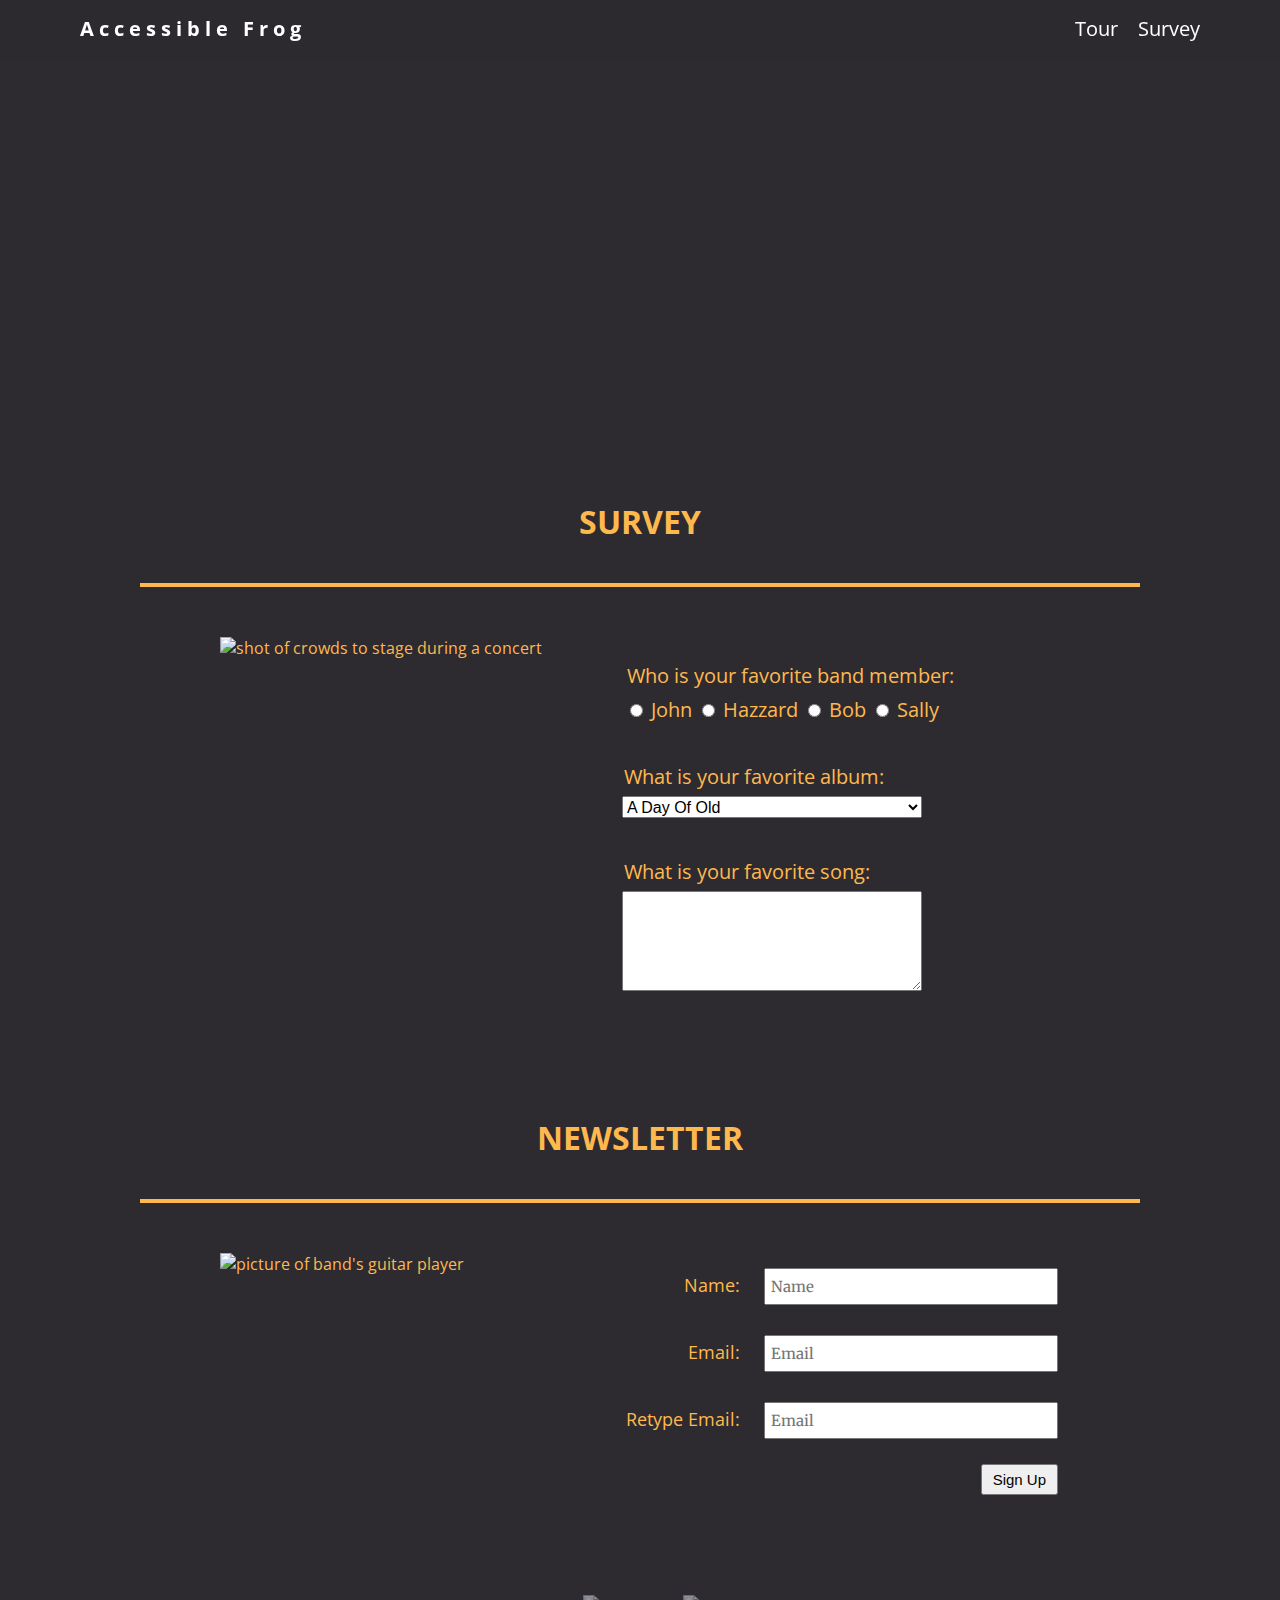
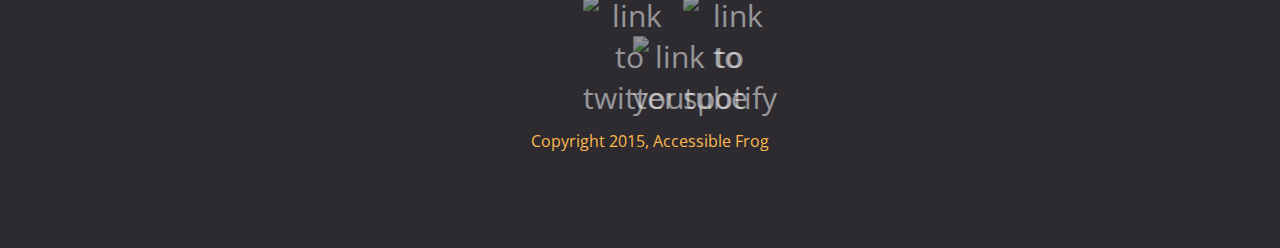
==== survey.html @ 11d21b32 "first draft" ====
<!doctype html>
<html lang="en">
  <head>
    <meta charset="utf-8">
    <link href="css/styles.css" rel="stylesheet" type="text/css" />
    <link href="css/survey.css" rel="stylesheet" type="text/css" />
    <meta name="viewport" content="width=device-width, initial-scale=1, maximum-scale=1, user-scalable=0"/>
    <link href='https://fonts.googleapis.com/css?family=Open+Sans:400,300,600' rel='stylesheet' type='text/css'>
    <link href="https://fonts.googleapis.com/css?family=Merriweather" rel="stylesheet">
    <title>Accessible Frog</title>
  </head>

  <body>
    <div class="main-nav">
      <ul class="nav">
        <li class="name"><a href="index.html">Accessible Frog</a></li>
        <li><a href="tour.html">Tour</a></li>
        <li><a href="#">Survey</a></li>
      </ul>
    </div>

    <header>
    </header>

    <main>
      <h1 class= "heading">Survey</h1>
      <div class="card">
        <div class="flex">
          <img class="photo" src= "img/concert01.jpg" alt="shot of crowds to stage during a concert">
          <div class="container">
            <form class ="survey">
	            <fieldset id="radio">
					<legend>Who is your favorite band member:</legend>
					<input type="radio" name="res" value="John"> John
					<input type="radio" name="res" value="Hazzard"> Hazzard
					<input type="radio" name="res" value="Bob"> Bob
					<input type="radio" name="res" value="Sally"> Sally
				</fieldset>
				<fieldset id="select">
					<legend>What is your favorite album:</legend>
						<select id="albums" name="select">
							<option value="1">Party For An Angel</option>
							<option value="2">A Day Of Old</option>
							<option value="3">Finding My Shadow</option>
							<option value="4">Diamond Fireworks</option>
							<option value="5">Enjoy Your Desire</option>
							<option value="6">This Is For You</option>
							<option value="7">Music Of My Life</option>
							<option value="8">Song For Yesterday</option>
							<option value="9">Heroic Forever</option>
							<option value="10">Midnight Fires</option>
							<option value="11">Street Of The Rider</option>
						</select>
			  	</fieldset>
			  	<fieldset>
	              <legend>What is your favorite song:</legend>
	              <textarea></textarea>
			  	</fieldset>
            </form>
          </div>
        </div>
      </div>
      <h1 class= "heading">Newsletter</h1>
      <div class="card">
        <div class="flex">
          <img class="photo" src= "img/the_band.jpg" alt="picture of band's guitar player">
            <div class="container">
              <form class="newsletter">
				<div class="label-container">
					<label for="name">Name:</label>
					<input id="name" type ="text" name="textfield" placeholder="Name"><br>
				</div>
				
				<div class="label-container">
					<label for="email">Email:</label>
					<input id="email" type ="email" aria-describedby="email-control" name="textfield" placeholder="Email"><br>
				</div>
				
				<div class="label-container">
					<label for="re-email">Retype Email:</label>
					<input id="re-email" type ="email" name="textfield" placeholder="Email"><br>
				</div>
				
				<div id="sign-up-btn">
					<button type="submit">Sign Up</button>
				</div>
              </form>
            </div>
        </div>
      </div>
    </main>

    <footer>
      <ul>
        <li><a href="#" class="social twitter"><img src= "img/twitter-32.png" alt="link to twitter"></a></li>
        <li><a href="#" class="social youtube"><img src= "img/youtube-32.png" alt="link to youtube"></a></li>
        <li><a href="#" class="social spotify"><img src= "img/spotify-32.png" alt="link to spotify"></a></li>
      </ul>
      <p class="copyright">Copyright 2015, Accessible Frog</p>
    </footer>
    	<script src="https://ajax.googleapis.com/ajax/libs/jquery/3.1.0/jquery.min.js"></script>
    	<script src="js/order.js"></script>
  </body>
</html>
---- css/styles.css ----
/* Global Layout Set-up */
* {
  box-sizing: border-box;
}

body {
  margin: 0;
  padding: 0;
  text-align: center;
  font-family: 'Open Sans', sans-serif;
  color: #ffb84d;
  background: #2d2b30;
}

/* Link Styles */

a {
  text-decoration: none;
  color: #fff;
}

a:hover {
  color: #ffb84d;
}

/* Section Styles */

.main-nav {
  width: 100%;
  background: rgba(45, 43, 48, 0.8);
  min-height: 30px;
  padding: 10px;
  position: fixed;
  text-align: center;
}

.nav {
  display: flex;
  justify-content: space-around;
  /* font-weight: 700; */ /* world too thick, hard to read */
  list-style-type: none;
  margin: 0 auto;
  padding: 0;
}

.nav .name {
  display: block;
  margin-right: auto;
  color: white;
  letter-spacing: 5px;
  font-weight: bold;
}

.nav li {
  padding: 5px 10px 10px 10px;
}

.nav a {
  transition: all .5s;
  font-size: 20px; /* bigger font size for better legibility on title nav */
}

.nav a:hover {
  color: #ffb84d;
}

header {
  text-align: center;
  background: url('../img/concert02_no_text.jpg') no-repeat top center ; 
  background-size: cover;
  padding-top: 60px;
  height: 350px;
}
.main-bg-text-container {
	margin-top: 20px;
}
#bg-text-one {
	color: #000;
	font-size:70px;
}
#bg-text-two {
	color: red;
	text-shadow: 1px 1px red;
	font-size:40px;
}


.tag {
  color: black;
  padding: 10px;
  letter-spacing: 5px;
}

.name{
  font-weight: 300;
}

header .name{
  font-size: 3em;
}
.tagline {
  font-weight: 600;
  padding: 20px;
  text-transform: uppercase;
  color: #781125
}

.card {
  margin: 30px;
  padding: 20px 40px 40px;
  text-align: left;
  border-top: 4px solid #ffb84d; /* orignal color #781125 too dark for contract */
  clear: both;
}
.card:hover {
  border-color: #ffbe19;
}


.photo{
  display: block;
  width: 200px;
  height: 0%;
  margin: 0 auto;
}

.information{
  width: 100%;
  text-align: center;
  /*display: inline-block;
  position: absolute;*/
}

.heading{
  font-size: 2em;
  text-transform: uppercase;
  color: #ffb84d; 
  margin-top: 10px;
}

/* Footer styles */

footer {
  width: 100%;
  min-height: 30px;
  padding: 20px 0 40px 20px;
}

footer .copyright {
  top: -8px;
  font-size: .75em;
}

footer ul {
  list-style-type: none;
  margin: 0;
  padding: 0;
}

footer ul li {
  display: inline-block;
}
img {
  width: 40px;
  height: 40px;
}
a.social:hover {
  opacity: 1;
}
/* Social links */
a.social {
  display: inline-block;
  margin-left: 5px;
  font-size: 30px;
  background-repeat: no-repeat;
  width: 40px;
  height: 40px;
  background-size: 30px 30px;
  opacity: .5;
  transition: all .5s;
}
/*
a.twitter {
  background-image: url(../img/twitter-32.png);
}

a.youtube {
  background-image: url(../img/youtube-32.png);
}

a.spotify {
  background-image: url(../img/spotify-32.png);
}

a.social:hover {
  opacity: 1;
}
.clearfix {
  clear: both;
} */
/* Styles for larger screens */
@media screen and (min-width: 840px) {

  .flex {
    display: -ms-flexbox;      /* TWEENER - IE 10 */
    display: flex;
    max-width: 1200px;
    -ms-flex-pack: distribute;
  }

  header {
    min-height: 470px;
  }

  .nav {
    max-width: 1200px;
    padding: 0 30px;
  }


  main {
    padding-top: 20px;
  }

  main p {
    line-height: 1.6em;
  }
  
  .card{
    margin: 40px auto;
    padding: 20px 40px 40px;
    width: 80%;
    max-width: 1000px;
  }

  .photo{
    width: 30%;
    margin: 20px 30px;
  }

  .information{
    text-align: left;
  }

  footer {
    font-size: 1.3em;
    max-width: 1200px;
    margin: 40px auto;
  }
}

@media screen and (max-width: 839px) {
	.main-bg-text-container {
	margin-top: 20px;
	}
	#bg-text-one {
		color: #000;
		font-size: 50px;
	}
	#bg-text-two {
		color: red;
		text-shadow: 1px 1px red;
		font-size: 30px;
	}
	p {
		font-size: 20px;
	}
	h3 {
		font-size: 20px;
	}
}
---- css/survey.css ----
/* Survey page styles */

.photo{
  width: 60%;
  padding: 10px;
}
form {
  margin: 0 auto;
  padding-top: 30px;
  text-align: left;
  display: inline-block;
}
fieldset { 
    display: block;
    margin-left: 2px;
    margin-right: 2px;
    padding-top: 0.35em;
    padding-bottom: 40px;
    padding-left: 0.75em;
    padding-right: 0.75em;
    border: none;
}
#albums {
	width: 300px;
	height: 22px;
	font-size: 16px;
}
#radio {
	margin-top: 25px;
	font-size: 20px;
}
legend {
	font-size: 20px;
}
label {
	margin-right: 20px;
	font-size: 18px;
}
textarea {
	width: 300px;
	height: 100px;
}
#name,
#email,
#re-email {
	padding: 7px 80px 7px 5px;
	font-size: 15px;
	font-family: 'Merriweather', serif;
	
	-webkit-transition: all 0.30s ease-in-out;
	-moz-transition: all 0.30s ease-in-out;
	-ms-transition: all 0.30s ease-in-out;
	-o-transition: all 0.30s ease-in-out;
	outline: none;
}
#name:focus,
#email:focus,
#re-email:focus {
	box-shadow: 5px 4px 5px rgba(20, 195, 244, 1);

}
.label-container {
	padding: 15px 0;
	width: 450px;
	
}
button {
	padding: 5px 10px;
	margin-top: 10px;
	font-size: 15px;
}
button:hover,
button:focus {
	background-color:rgba(20, 195, 244, 1);
}

input[attribue=value] {
	opacity: .4;
}

.container{
  text-align: center;
}
.newsletter{
  text-align: right;

}


/* Styles for larger screens */
@media screen and (min-width: 840px) {
  .photo{
    width: 40%;
  }
}
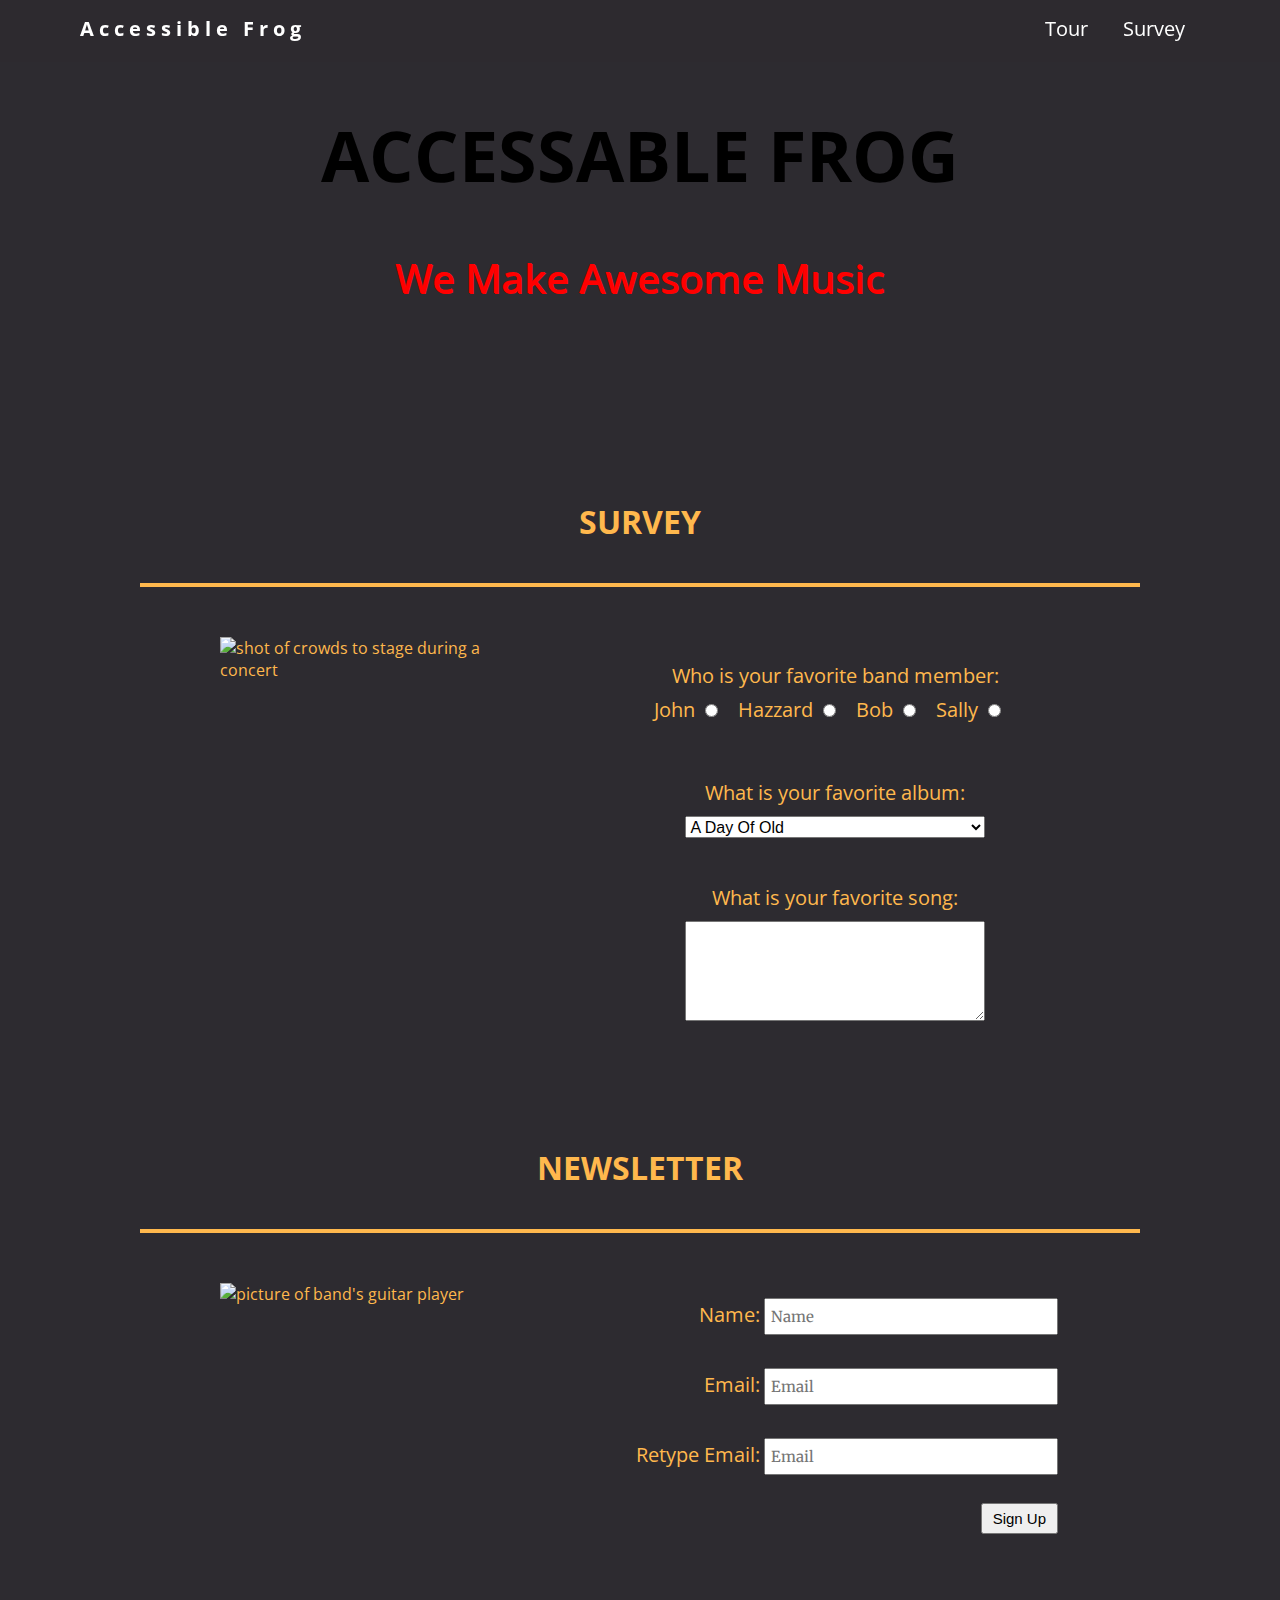
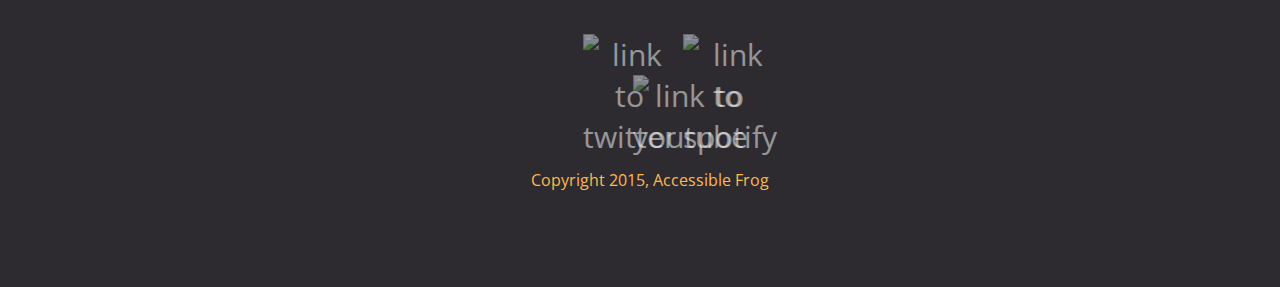
==== commit 2778b4c6: "second changes" ====
--- a/survey.html
+++ b/survey.html
@@ -13,13 +13,17 @@
   <body>
     <div class="main-nav">
       <ul class="nav">
-        <li class="name"><a href="index.html">Accessible Frog</a></li>
-        <li><a href="tour.html">Tour</a></li>
-        <li><a href="#">Survey</a></li>
+        <li class="name" id="accessFrog"><a href="#" style="font-size:20px;">Accessible Frog</a></li>
+        <li class="pages"><a href="tour.html">Tour</a></li>
+        <li class="pages"><a href="survey.html">Survey</a></li>
       </ul>
     </div>
 
-    <header>
+     <header>
+		<div id="bg-main-text-container">
+			<h1 id="bg-text-one" style="text-transform:uppercase; font-weight:700;">ACCESSABLE FROG</h1>
+			<h3 id="bg-text-two" style="font-weight:500;"> We Make Awesome Music</h3>
+		</div>	
     </header>
 
     <main>
@@ -31,29 +35,37 @@
             <form class ="survey">
 	            <fieldset id="radio">
 					<legend>Who is your favorite band member:</legend>
-					<input type="radio" name="res" value="John"> John
-					<input type="radio" name="res" value="Hazzard"> Hazzard
-					<input type="radio" name="res" value="Bob"> Bob
-					<input type="radio" name="res" value="Sally"> Sally
+					
+					<label for="John">John</label>
+					<input id="John" type="radio" name="res" value="John"> 
+					
+					<label for="hazzard">Hazzard</label>
+					<input id="hazzard" type="radio" name="res" value="Hazzard"> 
+					
+					<label for="bob">Bob</label>
+					<input id="bob" type="radio" name="res" value="Bob"> 
+					
+					<label for="sally">Sally</label>
+					<input id="sally" type="radio" name="res" value="Sally"> 
 				</fieldset>
 				<fieldset id="select">
-					<legend>What is your favorite album:</legend>
+					<label>What is your favorite album:</label>
 						<select id="albums" name="select">
-							<option value="1">Party For An Angel</option>
-							<option value="2">A Day Of Old</option>
-							<option value="3">Finding My Shadow</option>
-							<option value="4">Diamond Fireworks</option>
-							<option value="5">Enjoy Your Desire</option>
-							<option value="6">This Is For You</option>
+							<option value="1">A Day Of Old</option>
+							<option value="2">Diamond Fireworks</option>
+							<option value="3">Enjoy Your Desire</option>
+							<option value="4">Finding My Shadow</option>
+							<option value="5">Heroic Forever</option>
+							<option value="6">Midnight Fires</option>
 							<option value="7">Music Of My Life</option>
 							<option value="8">Song For Yesterday</option>
-							<option value="9">Heroic Forever</option>
-							<option value="10">Midnight Fires</option>
-							<option value="11">Street Of The Rider</option>
+							<option value="9">Street Of The Rider</option>
+							<option value="10">Party For An Angel</option>
+							<option value="11">This Is For You</option>
 						</select>
 			  	</fieldset>
 			  	<fieldset>
-	              <legend>What is your favorite song:</legend>
+	              <label>What is your favorite song:</label>
 	              <textarea></textarea>
 			  	</fieldset>
             </form>
@@ -73,7 +85,7 @@
 				
 				<div class="label-container">
 					<label for="email">Email:</label>
-					<input id="email" type ="email" aria-describedby="email-control" name="textfield" placeholder="Email"><br>
+					<input id="email" type ="email" name="textfield" placeholder="Email"><br>
 				</div>
 				
 				<div class="label-container">
--- a/css/styles.css
+++ b/css/styles.css
@@ -62,6 +62,10 @@
 
 .nav a:hover {
   color: #ffb84d;
+}
+
+.nav > li > a {
+	padding: 0 15px 0 0;
 }
 
 header {
--- a/css/survey.css
+++ b/css/survey.css
@@ -7,7 +7,6 @@
 form {
   margin: 0 auto;
   padding-top: 30px;
-  text-align: left;
   display: inline-block;
 }
 fieldset { 
@@ -29,16 +28,25 @@
 	margin-top: 25px;
 	font-size: 20px;
 }
-legend {
+label {
 	font-size: 20px;
+	margin-bottom: 10px;
+	display: inline-block;
 }
-label {
-	margin-right: 20px;
-	font-size: 18px;
+
+#John,
+#hazzard,
+#bob,
+#sally {
+	margin-right: 15px;
 }
 textarea {
 	width: 300px;
 	height: 100px;
+}
+textarea:focus,
+#albums:focus {
+	box-shadow: 2px 3px 3px rgba(245, 185, 20, 1);
 }
 #name,
 #email,
@@ -56,7 +64,7 @@
 #name:focus,
 #email:focus,
 #re-email:focus {
-	box-shadow: 5px 4px 5px rgba(20, 195, 244, 1);
+	box-shadow: 2px 3px 3px rgba(245, 185, 20, 1);
 
 }
 .label-container {
